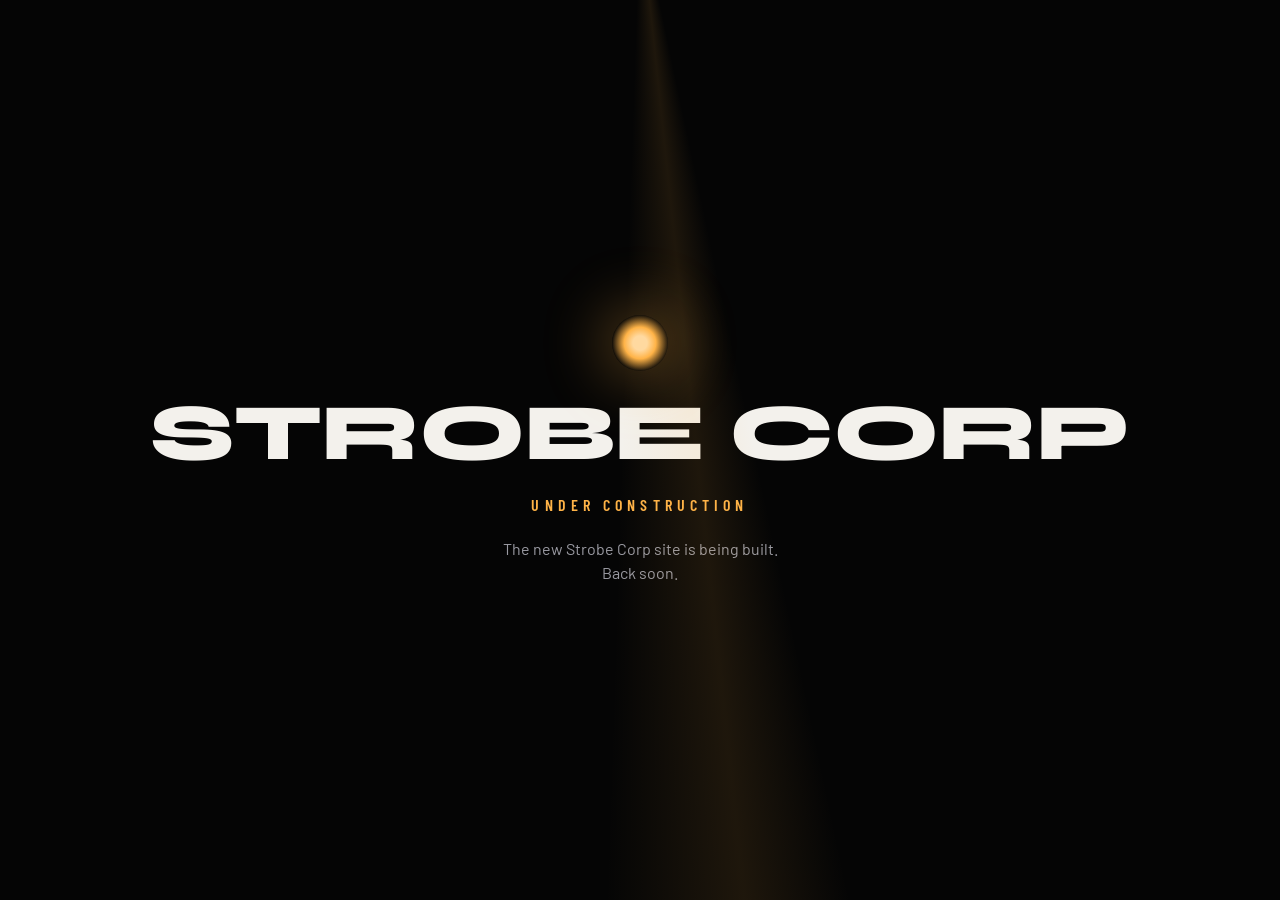
==== about.html @ 0cb2ebef "Strobe Corp portfolio site" ====
<!doctype html>
<html lang="en">
<head>
  <script src="gate.js"></script>
  <meta charset="utf-8">
  <meta name="viewport" content="width=device-width, initial-scale=1">
  <title>About | Strobe Corp</title>
  <meta name="description" content="About Strobe Corp: lighting designer, operator and technician.">
  <meta name="theme-color" content="#050505">
  <meta name="color-scheme" content="dark">
  <script>
    /* Restore the saved gel (accent colour) before first paint. */
    try { var gel = localStorage.getItem("strobe-gel"); if (gel && /^#[0-9a-f]{6}$/i.test(gel)) document.documentElement.style.setProperty("--accent", gel); } catch (e) {}
  </script>
  <link rel="preconnect" href="https://fonts.googleapis.com">
  <link rel="preconnect" href="https://fonts.gstatic.com" crossorigin>
  <link href="https://fonts.googleapis.com/css2?family=Barlow+Condensed:wght@500;600&family=Barlow:wght@400;500&family=Syne:wght@700;800&display=swap" rel="stylesheet">
  <link rel="icon" href="data:image/svg+xml,%3Csvg xmlns='http://www.w3.org/2000/svg' viewBox='0 0 32 32'%3E%3Crect width='32' height='32' fill='%23050505'/%3E%3Ccircle cx='16' cy='16' r='9' fill='%23ffb347'/%3E%3C/svg%3E">
  <link rel="stylesheet" href="style.css">
</head>
<body>
  <a class="skip-link" href="#main">Skip to content</a>

  <header class="site-header">
    <a class="logo" href="index.html" id="logo"></a>
    <nav aria-label="Main" id="nav"></nav>
  </header>

  <main id="main" class="about-page" tabindex="-1">
    <section class="section ap-hero" aria-labelledby="ap-title">
      <p class="cue" id="ap-eyebrow"></p>
      <h1 id="ap-title" class="ap-title"></h1>
      <p class="ap-lead" id="ap-lead"></p>
    </section>

    <section class="section ap-story" aria-label="My story">
      <div class="ap-grid">
        <figure class="ap-portrait"><img id="ap-img" alt="" width="600" height="750"></figure>
        <div>
          <div class="prose" id="ap-story"></div>
          <dl class="stats" id="ap-stats"></dl>
        </div>
      </div>
    </section>

    <section class="section" aria-labelledby="ap-do-title">
      <h2 id="ap-do-title"></h2>
      <ul class="do-grid" id="ap-do"></ul>
    </section>

    <section class="section" aria-labelledby="ap-tl-title">
      <h2 id="ap-tl-title"></h2>
      <ol class="timeline" id="ap-tl"></ol>
      <a class="btn" id="ap-cta" href="index.html#contact"></a>
    </section>
  </main>

  <footer class="site-footer"><p id="footer-text"></p></footer>

  <noscript><p class="noscript">This page needs JavaScript to show its content.</p></noscript>
  <script src="content.js"></script>
  <script src="about.js"></script>
  <script src="countup.js"></script>
</body>
</html>
---- style.css ----
/* ---------- Tokens ---------- */
:root {
  --bg: #050505;
  --surface: #0e0e10;
  --surface-2: #16161a;
  --line: #2a2a30;
  --text: #f2efe9;
  --muted: #a7a39b;
  --accent: #ffb347; /* driven by the gel picker */
  color-scheme: dark;

  --font-display: "Syne", "Arial Black", system-ui, sans-serif;
  --font-label: "Barlow Condensed", "Arial Narrow", system-ui, sans-serif;
  --font-body: "Barlow", system-ui, -apple-system, "Segoe UI", sans-serif;

  --s1: 4px; --s2: 8px; --s3: 16px; --s4: 24px; --s5: 32px; --s6: 48px; --s7: 80px;
  --gutter: 16px;
  --max: 1120px;
  --header-h: 56px;
}

/* ---------- Base ---------- */
*, *::before, *::after { box-sizing: border-box; }
html { -webkit-text-size-adjust: 100%; text-size-adjust: 100%; scrollbar-gutter: stable; scroll-behavior: smooth; scroll-padding-top: calc(var(--header-h) + 16px); }
body {
  margin: 0;
  background: var(--bg);
  color: var(--text);
  font: 400 1rem/1.6 var(--font-body);
  -webkit-font-smoothing: antialiased;
}
img { max-width: 100%; height: auto; display: block; }
a { color: var(--accent); }
h1, h2, h3, p, ul, dl, dd { margin: 0; }
ul { padding: 0; list-style: none; }
button { font: inherit; color: inherit; }

:focus-visible { outline: 3px solid var(--accent); outline-offset: 3px; }

.sr-only {
  position: absolute; width: 1px; height: 1px; overflow: hidden;
  clip: rect(0 0 0 0); white-space: nowrap;
}
.skip-link {
  position: fixed; left: var(--s3); top: -80px; z-index: 100;
  background: var(--accent); color: #000; padding: 0 var(--s3); min-height: 44px; display: inline-flex; align-items: center;
  font-family: var(--font-label); font-weight: 600; text-decoration: none;
}
.skip-link:focus { top: var(--s3); }

/* ---------- Header ---------- */
.site-header {
  position: fixed; inset: 0 0 auto 0; z-index: 50;
  height: var(--header-h);
  display: flex; align-items: center; justify-content: space-between;
  padding: 0 var(--gutter);
  border-bottom: 1px solid var(--line);
}
.site-header::before { /* bar background lives here so the intro can fade it in */
  content: ""; position: absolute; inset: 0; z-index: -1;
  background: linear-gradient(var(--bg), rgba(5,5,5,.85));
}
.logo {
  font: 800 1rem/1 var(--font-display);
  letter-spacing: .04em; text-transform: uppercase; white-space: nowrap;
  color: var(--text); text-decoration: none;
  display: inline-flex; align-items: center; min-height: 44px;
}
#nav { display: flex; gap: var(--s3); overflow-x: auto; scrollbar-width: none; }
#nav::-webkit-scrollbar { display: none; }
#nav a {
  font: 600 .95rem/1 var(--font-label);
  letter-spacing: .12em; text-transform: uppercase;
  color: var(--muted); text-decoration: none;
  padding: var(--s3) var(--s1); min-height: 44px; display: inline-flex; align-items: center;
}
#nav a:hover { color: var(--accent); }

/* ---------- Layout ---------- */
.section, .hero {
  max-width: var(--max); margin: 0 auto;
  padding: var(--s7) var(--gutter);
}
.cue {
  font: 600 .85rem/1 var(--font-label);
  letter-spacing: .22em; text-transform: uppercase;
  color: var(--accent); margin-bottom: var(--s3);
}
h2 {
  font: 800 clamp(2rem, 7vw, 3.5rem)/1.05 var(--font-display);
  letter-spacing: -.01em; margin-bottom: var(--s5);
}
.prose { color: var(--muted); max-width: 62ch; }
.prose p + p { margin-top: var(--s3); }

.btn {
  display: inline-flex; align-items: center; justify-content: center;
  min-height: 48px; padding: 0 var(--s5); margin-top: var(--s5);
  font: 600 1rem/1 var(--font-label); letter-spacing: .16em; text-transform: uppercase;
  color: #000; background: var(--accent); text-decoration: none;
  border: 0; border-radius: 2px; cursor: pointer;
  transition: transform .2s ease, box-shadow .2s ease;
}
.btn:hover { transform: translateY(-2px); box-shadow: 0 8px 30px -8px var(--accent); }

/* ---------- Hero ---------- */
.hero {
  min-height: 100svh; display: flex; flex-direction: column; justify-content: center;
  padding-top: calc(var(--header-h) + var(--s6));
  position: relative; isolation: isolate; overflow-x: clip;   /* the glow behind the hero is wider than the screen: never let it cause a sideways scroll */
}
.hero::before { /* static pool of light, becomes the intro spot in stage 2 */
  content: ""; position: absolute; z-index: -1;
  inset: 10% -20% auto -20%; height: 90%;
  background: radial-gradient(closest-side, color-mix(in srgb, var(--accent) 22%, transparent), transparent 70%);
}
/* The light behind the title drifts slowly, like a moving head sweeping the stage. */
.hero::before { animation: heroLight 24s ease-in-out infinite alternate; will-change: transform; }
@keyframes heroLight {
  0% { transform: translate3d(-16%, -3%, 0) scale(.95); }
  50% { transform: translate3d(4%, 7%, 0) scale(1.1); }
  100% { transform: translate3d(18%, -2%, 0) scale(1); }
}
@media (prefers-reduced-motion: reduce) { .hero::before { animation: none; } }
.hero > * { align-self: flex-start; } /* shrink-wrap children so the intro can measure the text block */
.hero-title {
  font: 800 clamp(2.5rem, 11.5vw, 8rem)/.92 var(--font-display);
  text-transform: uppercase; letter-spacing: -.02em;
}
.hero-role {
  margin-top: var(--s4);
  font: 500 clamp(1rem, 3.5vw, 1.5rem)/1.3 var(--font-label);
  letter-spacing: .2em; text-transform: uppercase; color: var(--text);
}
.hero-tagline { margin-top: var(--s2); color: var(--muted); }

/* ---------- About ---------- */
.about-grid { display: grid; gap: var(--s6); }
.stats { display: grid; gap: var(--s3); grid-template-columns: repeat(3, 1fr); }
.stat { border-top: 2px solid var(--accent); padding-top: var(--s3); display: flex; flex-direction: column-reverse; }
.stat-value { font: 800 clamp(1.5rem, 6vw, 2.5rem)/1 var(--font-display); font-variant-numeric: tabular-nums; }
.stat-label { font: 500 .85rem/1.3 var(--font-label); letter-spacing: .12em; text-transform: uppercase; color: var(--muted); margin-top: var(--s2); }

/* ---------- Work ---------- */
.filters { display: flex; flex-wrap: wrap; gap: var(--s2); margin-bottom: var(--s5); }
.filter {
  min-height: 44px; padding: 0 var(--s4);
  font: 600 .95rem/1 var(--font-label); letter-spacing: .14em; text-transform: uppercase;
  background: transparent; border: 1px solid var(--line); color: var(--muted);
  border-radius: 2px; cursor: pointer;
  transition: color .2s, border-color .2s, background .2s;
}
.filter:hover { color: var(--text); border-color: var(--muted); }
.filter[aria-pressed="true"] { color: #000; background: var(--accent); border-color: var(--accent); }

.grid { display: grid; gap: var(--s4); grid-template-columns: 1fr; }
.card { background: var(--surface); border: 1px solid var(--line); border-radius: 2px; overflow: hidden; }
.card-media { aspect-ratio: 8 / 5; overflow: hidden; background: var(--surface-2); }
.card-media img { width: 100%; height: 100%; object-fit: cover; }
.card-body { padding: var(--s4); }
.card-tag { font: 600 .8rem/1 var(--font-label); letter-spacing: .2em; text-transform: uppercase; color: var(--accent); }
.card-title { font: 700 1.25rem/1.2 var(--font-display); margin: var(--s2) 0; }
.card-meta { color: var(--muted); font-size: .9rem; }
.card-role { margin-top: var(--s2); font: 500 1rem/1.3 var(--font-label); letter-spacing: .08em; text-transform: uppercase; }

/* ---------- Work (stage 3): filter, hover lighting, lightbox ---------- */
.card { transition: opacity .3s ease, transform .3s ease, border-color .3s ease, box-shadow .3s ease; }
.card.is-out { opacity: 0; transform: scale(.96); pointer-events: none; }
.card-btn { display: block; width: 100%; padding: 0; border: 0; background: none; color: inherit; font: inherit; text-align: left; cursor: pointer; }
.card-btn:focus-visible { outline-offset: -4px; }
.card-media { position: relative; }

/* Hover lighting: the card under the cursor is lit like a profile spot that follows the pointer; the rest dim. */
@media (hover: hover) {
  .card-media img { opacity: .58; transition: opacity .35s ease; }
  .card-media::after {
    content: ""; position: absolute; inset: 0; pointer-events: none; opacity: 0; transition: opacity .3s ease; mix-blend-mode: screen;
    background:
      radial-gradient(circle 170px at var(--mx, 50%) var(--my, 50%), transparent 0, transparent 90%, color-mix(in srgb, var(--accent) 60%, transparent) 96%, transparent 100%),
      radial-gradient(circle 170px at var(--mx, 50%) var(--my, 50%), color-mix(in srgb, var(--accent) 20%, transparent), transparent 72%);
  }
  .card:hover, .card:has(.card-btn:focus-visible) { border-color: var(--accent); box-shadow: 0 0 44px -14px var(--accent); }
  .card:hover .card-media img, .card:has(.card-btn:focus-visible) .card-media img {
    opacity: 1;
    -webkit-mask-image: radial-gradient(circle 170px at var(--mx, 50%) var(--my, 50%), #000 0%, #000 55%, rgba(0, 0, 0, .58) 100%);
    mask-image: radial-gradient(circle 170px at var(--mx, 50%) var(--my, 50%), #000 0%, #000 55%, rgba(0, 0, 0, .58) 100%);
  }
  .card:hover .card-media::after, .card:has(.card-btn:focus-visible) .card-media::after { opacity: 1; }
  .grid:has(.card:hover) .card:not(:hover),
  .grid:has(.card-btn:focus-visible) .card:not(:has(.card-btn:focus-visible)) { opacity: .4; }
}

.lightbox {
  width: min(1000px, calc(100vw - 32px)); max-width: none; max-height: calc(100dvh - 32px); padding: 0; overflow: auto;
  background: var(--surface); color: var(--text); border: 1px solid var(--line); border-radius: 2px;
  box-shadow: 0 30px 120px -20px color-mix(in srgb, var(--accent) 35%, #000);
}
.lightbox::backdrop { background: rgba(2, 2, 3, .84); backdrop-filter: blur(6px); }
.lightbox[open] { animation: lbIn .35s ease both; }
@keyframes lbIn { from { opacity: 0; transform: translateY(12px) scale(.985); } to { opacity: 1; transform: none; } }
.lb-inner { position: relative; display: grid; grid-template-columns: 1fr; }
.lb-media { background: #000; aspect-ratio: 8 / 5; overflow: hidden; }
.lb-media img { width: 100%; height: 100%; object-fit: cover; opacity: 0; transform: scale(1.03); transition: opacity .5s ease, transform .9s ease; }
.lb-media img.in { opacity: 1; transform: none; }
.lb-info { padding: var(--s5) var(--s4); display: flex; flex-direction: column; gap: var(--s3); }
.lb-info h3 { font: 800 clamp(1.5rem, 4vw, 2rem)/1.1 var(--font-display); }
.lb-info .cue { margin: 0; }
.lb-meta { display: grid; grid-template-columns: auto 1fr; gap: 6px var(--s3); margin: 0; }
.lb-meta dt { font: 600 .8rem/1.6 var(--font-label); letter-spacing: .18em; text-transform: uppercase; color: var(--muted); }
.lb-meta dd { margin: 0; }
.lb-blurb { color: var(--muted); }
.lb-nav { margin-top: auto; display: flex; align-items: center; justify-content: space-between; gap: var(--s3); border-top: 1px solid var(--line); padding-top: var(--s3); }
#lb-count { font: 500 .9rem/1 var(--font-label); letter-spacing: .14em; text-transform: uppercase; color: var(--muted); font-variant-numeric: tabular-nums; }
.lb-nav button, .lb-close {
  min-width: 44px; min-height: 44px; display: inline-grid; place-items: center; padding: 0; cursor: pointer;
  background: transparent; color: var(--text); border: 1px solid var(--line); border-radius: 2px; transition: border-color .2s, color .2s;
}
.lb-nav button:hover, .lb-close:hover { border-color: var(--accent); color: var(--accent); }
.lb-nav button:disabled { opacity: .35; cursor: default; }
.lb-close { position: absolute; top: 12px; right: 12px; z-index: 2; background: rgba(5, 5, 5, .72); }
@media (min-width: 800px) {
  .lb-inner { grid-template-columns: 1.5fr 1fr; }
  .lb-media { aspect-ratio: auto; min-height: 420px; }
  .lb-info { padding: var(--s6) var(--s5); }
}

/* ---------- Rig / faders ---------- */
.rig { display: grid; gap: var(--s6); }
.rig-name { font: 600 1rem/1 var(--font-label); letter-spacing: .2em; text-transform: uppercase; color: var(--muted); padding-bottom: var(--s3); border-bottom: 1px solid var(--line); margin-bottom: var(--s3); }
.faders { display: grid; gap: var(--s3); }
.fader { display: grid; grid-template-columns: 9.5rem 1fr 2.5rem; align-items: center; gap: var(--s3); }
.fader-label { font: 500 1rem/1.2 var(--font-label); letter-spacing: .08em; text-transform: uppercase; }
.fader-track { position: relative; height: 10px; background: var(--surface-2); border: 1px solid var(--line); border-radius: 1px; }
.fader-fill { position: absolute; inset: 0 auto 0 0; width: 0; background: var(--accent); transition: width 1.2s cubic-bezier(.2, .85, .25, 1.12) var(--d, 0s); }
.rig-group.in .fader-fill { width: var(--level); }
.fader-fill::after { /* fader cap */
  content: ""; position: absolute; right: -4px; top: -7px; width: 8px; height: 22px;
  background: var(--text); border-radius: 1px;
}
.fader-val { font: 500 .9rem/1 var(--font-label); letter-spacing: .08em; color: var(--muted); font-variant-numeric: tabular-nums; text-align: right; }

/* ---------- Gel picker ---------- */
.swatches { display: flex; flex-wrap: wrap; gap: var(--s3); margin-top: var(--s5); }
.swatch {
  width: 48px; height: 48px; border-radius: 50%; cursor: pointer;
  background: var(--gel); border: 2px solid var(--bg);
  box-shadow: 0 0 0 2px var(--line);
  transition: transform .2s ease, box-shadow .2s ease;
}
.swatch:hover { transform: scale(1.08); }
.swatch[aria-pressed="true"] { box-shadow: 0 0 0 3px var(--text), 0 0 24px -2px var(--gel); }

/* ---------- Contact (patch sheet) ---------- */
.patch { width: 100%; max-width: 720px; border-collapse: collapse; margin-top: var(--s5); font-family: var(--font-label); }
.patch th, .patch td { padding: var(--s3); text-align: left; border-bottom: 1px solid var(--line); }
.patch thead th { font-size: .8rem; letter-spacing: .2em; text-transform: uppercase; color: var(--muted); font-weight: 600; }
.patch-ch { color: var(--accent); font-variant-numeric: tabular-nums; width: 3.5rem; }
.patch-label { font-weight: 600; letter-spacing: .12em; text-transform: uppercase; font-size: .95rem; }
.patch-val { font-size: 1.15rem; letter-spacing: .04em; overflow-wrap: anywhere; }
.patch-val a { display: inline-block; padding: 11px 0; }

/* ---------- Footer ---------- */
.site-footer { border-top: 1px solid var(--line); padding: var(--s5) var(--gutter); text-align: center; color: var(--muted); font-size: .9rem; }

/* ---------- Small phones: the hero already carries the brand name, so the nav gets the full bar ---------- */
@media (max-width: 520px) {
  .logo { display: none; }
  #nav { width: 100%; justify-content: space-between; gap: 0; }
}

/* ---------- Larger screens ---------- */
@media (min-width: 640px) {
  :root { --gutter: 32px; }
  .grid { grid-template-columns: repeat(2, 1fr); }
  .rig { grid-template-columns: repeat(2, 1fr); }
}
@media (min-width: 960px) {
  :root { --gutter: 48px; --header-h: 64px; }
  .logo { font-size: 1.1rem; }
  .grid { grid-template-columns: repeat(3, 1fr); }
  .about-grid { grid-template-columns: 1.4fr 1fr; align-items: start; }
  .stats { grid-template-columns: 1fr; }
  #nav { gap: var(--s5); }
}
@media (max-width: 380px) {
  .fader { grid-template-columns: 7rem 1fr 2rem; gap: var(--s2); }
}

/* ---------- Stage 4: gel picker label, DMX console, blackout ---------- */
.gel-name { margin-top: var(--s4); font: 500 1rem/1 var(--font-label); letter-spacing: .18em; text-transform: uppercase; color: var(--accent); }
html.gel-shift *, html.gel-shift *::before, html.gel-shift *::after {
  transition: color .6s ease, background-color .6s ease, border-color .6s ease, fill .6s ease, stroke .6s ease, box-shadow .6s ease !important;
}
.blackout-veil { position: fixed; inset: 0; z-index: 70; background: #000; opacity: 0; pointer-events: none; transition: opacity .7s ease; }
html.is-blackout .blackout-veil { opacity: 1; }
.console {
  position: fixed; right: 12px; bottom: 12px; z-index: 80; display: flex; align-items: center; gap: var(--s2);
  padding: 6px 6px 6px 12px; background: rgba(5, 5, 5, .82); border: 1px solid var(--line); border-radius: 2px;
  backdrop-filter: blur(6px);
}
.dmx { margin: 0; display: flex; align-items: center; gap: 6px; font: 500 .85rem/1 var(--font-label); letter-spacing: .12em; text-transform: uppercase; font-variant-numeric: tabular-nums; }
.dmx-k { color: var(--muted); }
.dmx b { color: var(--accent); font-weight: 600; min-width: 3ch; display: inline-block; text-align: right; }
.dmx-bar { width: 36px; height: 6px; border: 1px solid var(--line); overflow: hidden; }
.dmx-bar i { display: block; height: 100%; background: var(--accent); transform-origin: left center; transform: scaleX(0); }
.blackout {
  min-height: 44px; padding: 0 12px; cursor: pointer; border-radius: 2px;
  font: 600 .8rem/1 var(--font-label); letter-spacing: .16em; text-transform: uppercase;
  color: var(--text); background: transparent; border: 1px solid var(--muted); transition: color .2s, background-color .2s, border-color .2s;
}
/* while the lights are out the switch pulses at 60 bpm (one beat a second) until it is turned off again */
.blackout[aria-pressed="true"] { animation: blackoutBeat 1s linear infinite; }
@keyframes blackoutBeat { 0%, 49.9% { opacity: 1; } 50%, 100% { opacity: .25; } }
@media (prefers-reduced-motion: reduce) { .blackout[aria-pressed="true"] { animation: none; } }
.blackout:hover { border-color: var(--accent); color: var(--accent); }
.blackout[aria-pressed="true"] { background: var(--accent); border-color: var(--accent); color: #000; }
html.intro-pending .console, html.intro-pending .blackout-veil { display: none; }
@media (max-width: 520px) {
  .console { right: 8px; bottom: 8px; padding-left: 8px; }
  .dmx-bar { display: none; }
  .site-footer { padding-bottom: 72px; }
}

/* ---------- Hero title: the letters light up one by one like a cue, then a slow wave of light runs through them ---------- */
.hero-title .w { display: inline-block; white-space: nowrap; }
.hero-title .ch { display: inline-block; }
html.hero-live .hero-title .ch {
  animation: chOn 1.5s cubic-bezier(.3, .7, .3, 1) both, chWave 9s ease-in-out infinite both;
  animation-delay: calc(var(--hbase, .35s) + var(--i) * 85ms), calc(var(--hbase, .35s) + 3.2s + var(--i) * 130ms);
}
@keyframes chOn {
  0% { opacity: 0; transform: translateY(.1em); filter: blur(6px); }
  22% { opacity: .85; }
  31% { opacity: .22; }
  48% { opacity: 1; filter: blur(0); }
  100% { opacity: 1; transform: none; filter: blur(0); }
}
@keyframes chWave {
  0%, 62%, 100% { text-shadow: 0 0 0 transparent; }
  78% { text-shadow: 0 0 .3em color-mix(in srgb, var(--accent) 75%, transparent), 0 0 .9em color-mix(in srgb, var(--accent) 35%, transparent); }
}
@media (prefers-reduced-motion: reduce) { html.hero-live .hero-title .ch { animation: none; } }

/* ---------- Gobo wheel (selected work) ---------- */
.gobo { margin: 0 0 var(--s5); }
.gobo-stage {
  position: relative; overflow: hidden; border-radius: 2px;
  -webkit-mask-image: linear-gradient(90deg, transparent, #000 10%, #000 90%, transparent);
  mask-image: linear-gradient(90deg, transparent, #000 10%, #000 90%, transparent);
}
.gobo-stage::before { /* the lamp far behind the wheel: a big soft glow that backlights the discs */
  content: ""; position: absolute; inset: -30% 8% auto 8%; height: 170%; pointer-events: none; z-index: 0;
  background: radial-gradient(closest-side at 50% 40%, color-mix(in srgb, var(--accent) 46%, transparent), color-mix(in srgb, var(--accent) 14%, transparent) 55%, transparent 80%);
}
/* Depth of field: the screen is the focal plane, so the wheel and the lamp behind it are out of focus. */
.gobo-wheel { filter: blur(1.4px) brightness(.95); }
/* The projection: the active disc throws its picture (or video) onto a screen at a standard aspect ratio. */
.gobo-proj { position: relative; z-index: 3; width: clamp(300px, 90%, 1240px); margin: 0 auto calc(var(--ov, 120px) * -1); isolation: isolate; pointer-events: none; }   /* only the screen itself catches the pointer, so the top of the wheel can be grabbed */
.gobo-proj::before { /* light spilling forward onto the floor in front of the screen (not behind it) */
  content: ""; position: absolute; left: 4%; right: 4%; top: calc(100% - 6px); height: 150px; z-index: -1; pointer-events: none;
  background: radial-gradient(ellipse 60% 100% at 50% 0%, color-mix(in srgb, var(--accent) 34%, transparent), transparent 72%);
  filter: blur(8px); mix-blend-mode: screen;
}
.gobo-screen {
  --aspect: 16 / 9; pointer-events: auto; touch-action: pan-y; position: relative; display: block; width: 100%; aspect-ratio: var(--aspect); padding: 0; cursor: pointer; overflow: hidden;
  /* a semi-transparent screen (like gauze): the light and haze behind it show through */
  background: rgba(255, 255, 255, .035); border: 1px solid rgba(255, 255, 255, .18); border-radius: 3px; backdrop-filter: blur(2px); -webkit-backdrop-filter: blur(2px);
  box-shadow: 0 0 0 6px rgba(11, 11, 13, .55), 0 0 90px -10px color-mix(in srgb, var(--accent) calc(34% * var(--open, 1)), transparent);
}
.gobo-media { /* the picture is only lit where the gobo overlaps the aperture; the edge of the plate pushes it to black */
  position: absolute; inset: 0; display: block; opacity: var(--g, 1);
  -webkit-mask-image: linear-gradient(90deg, transparent var(--m0, 0%), #000 var(--m0e, 0%), #000 var(--m1, 100%), transparent var(--m1e, 100%));
  mask-image: linear-gradient(90deg, transparent var(--m0, 0%), #000 var(--m0e, 0%), #000 var(--m1, 100%), transparent var(--m1e, 100%));
}
.gobo-layer { position: absolute; inset: 0; opacity: 0; transform: translateX(var(--sh, 0px)); }
.gobo-layer.on { opacity: 1; }
.gobo-layer img, .gobo-layer video { width: 100%; height: 100%; object-fit: contain; display: block; background: transparent; opacity: .88; mix-blend-mode: screen; filter: brightness(1.12) contrast(.96); }
.gobo-screen::after { /* light coming through from behind: a soft hotspot where the lens points, a little fall-off at the edges */
  content: ""; position: absolute; inset: 0; pointer-events: none; mix-blend-mode: screen; opacity: var(--open, 1);
  background: radial-gradient(ellipse 60% 75% at 50% 105%, color-mix(in srgb, #fff2d8 26%, transparent), transparent 70%);
  box-shadow: inset 0 0 60px rgba(0, 0, 0, .35);
}
.gobo-beam { display: block; width: 100%; height: 170px; position: relative; z-index: 1; margin-top: -2px; pointer-events: none; mix-blend-mode: screen; filter: blur(3px); 
  /* the beam dissolves into the lens at its base, so no hard edge cuts across the gobo */
  -webkit-mask-image: linear-gradient(180deg, #000 0, #000 55%, rgba(0,0,0,.55) 82%, transparent 100%); mask-image: linear-gradient(180deg, #000 0, #000 55%, rgba(0,0,0,.55) 82%, transparent 100%); }
.gobo-stage { cursor: grab; touch-action: pan-y; user-select: none; -webkit-user-select: none; }
.gobo-stage.is-drag { cursor: grabbing; }
.gobo-wheel {
  position: absolute; border-radius: 50%; will-change: transform; z-index: 1;
  background: radial-gradient(circle, #060607 0 52%, #101014 52.5% 100%);
  border: 1px solid var(--line-2); box-shadow: inset 0 0 0 14px rgba(255, 255, 255, .025), 0 -20px 80px -30px #000;
}
.gobo-wheel::before { /* spokes */
  content: ""; position: absolute; inset: 0; border-radius: 50%;
  background: repeating-conic-gradient(from 0deg, rgba(255, 255, 255, .06) 0 .5deg, transparent .5deg 15deg);
  -webkit-mask-image: radial-gradient(circle, transparent 0 60%, #000 61%); mask-image: radial-gradient(circle, transparent 0 60%, #000 61%);
}
.gobo-disc {
  position: absolute; padding: 0; border-radius: 50%; overflow: hidden; cursor: pointer; background: #000;
  border: 2px solid color-mix(in srgb, var(--accent) 45%, #3a3a42); box-shadow: 0 0 0 7px #0c0c0f, 0 0 46px -4px color-mix(in srgb, var(--accent) 55%, transparent);
  transition: border-color .4s ease, box-shadow .4s ease; will-change: transform, opacity;
}
.gobo-disc img { width: 100%; height: 100%; object-fit: cover; display: block; opacity: .55; transition: opacity .4s ease; pointer-events: none; }
.gobo-disc.is-on { border-color: var(--accent); box-shadow: 0 0 0 7px #0c0c0f, 0 0 60px -6px var(--accent); }
.gobo-disc.is-on img { opacity: 1; }
.gobo-disc:focus-visible { outline-offset: 6px; }
.gobo-bar { display: flex; align-items: center; justify-content: center; gap: var(--s2); margin-top: var(--s3); }
.gobo-cap { flex: 1; text-align: center; font: 600 1rem/1.2 var(--font-label); letter-spacing: .14em; text-transform: uppercase; min-height: 1.2em; }
.gobo-btn {
  min-width: 44px; min-height: 44px; padding: 0 12px; display: inline-grid; place-items: center; cursor: pointer;
  background: transparent; color: var(--text); border: 1px solid var(--line); border-radius: 2px;
  font: 600 .85rem/1 var(--font-label); letter-spacing: .14em; text-transform: uppercase; transition: color .2s, border-color .2s;
}
.gobo-enc { display: flex; align-items: center; justify-content: center; gap: var(--s3); margin-top: var(--s3); }
.gobo-enc[hidden] { display: none; }
.gobo-enc-k, .gobo-enc-v { font: 600 .85rem/1 var(--font-label); letter-spacing: .16em; text-transform: uppercase; color: var(--muted); font-variant-numeric: tabular-nums; }
.gobo-enc-v { color: var(--accent); min-width: 3ch; }
.enc { --rot: 0deg; position: relative; width: 56px; height: 56px; border-radius: 50%; cursor: ns-resize; touch-action: none; user-select: none; -webkit-user-select: none;
  background: conic-gradient(from 0deg, #1c1c21, #2c2c33, #17171b, #2c2c33, #1c1c21); border: 1px solid var(--line-2);
  box-shadow: 0 0 0 5px #0c0c0f, 0 0 0 6px var(--line), 0 6px 16px rgba(0,0,0,.6); transform: rotate(var(--rot)); transition: box-shadow .2s ease; }
.enc i { position: absolute; left: 50%; top: 5px; width: 3px; height: 14px; margin-left: -1.5px; border-radius: 2px; background: var(--accent); box-shadow: 0 0 8px var(--accent); }
.enc:hover, .enc:focus-visible { box-shadow: 0 0 0 5px #0c0c0f, 0 0 0 6px var(--accent), 0 6px 16px rgba(0,0,0,.6); }
.gobo-btn:hover { color: var(--accent); border-color: var(--accent); }
.gobo-btn svg { width: 20px; height: 20px; fill: none; stroke: currentColor; stroke-width: 2; stroke-linecap: round; stroke-linejoin: round; }

/* ---------- Gear for hire ---------- */
.gear-grid { display: grid; gap: var(--s4); grid-template-columns: 1fr; margin-top: var(--s5); }
.gear-card { background: var(--surface); border: 1px solid var(--line); border-radius: 2px; overflow: hidden; display: flex; flex-direction: column; transition: border-color .3s ease, box-shadow .3s ease; }
.gear-card:hover { border-color: var(--accent); box-shadow: 0 0 40px -16px var(--accent); }
.gear-media { aspect-ratio: 8 / 5; background: var(--surface-2); overflow: hidden; }
.gear-media.contain { background: radial-gradient(ellipse 70% 60% at 50% 55%, #1e1e24, var(--surface-2)); display: flex; align-items: center; }
.gear-media.contain { gap: 4px; justify-content: center; }
.gear-media.contain img:not(:only-child) { width: auto; min-width: 0; flex: 1 1 0; max-height: 100%; }
.gear-media.contain img:not(:only-child):last-child { flex: 0 1 34%; }
.gear-media.contain img { object-fit: contain; height: auto; max-height: 100%; padding: 14px; }
.gear-media img { width: 100%; height: 100%; object-fit: cover; display: block; }
.gear-body { padding: var(--s4); display: flex; flex-direction: column; gap: var(--s2); flex: 1; }
.gear-top { display: flex; align-items: center; justify-content: space-between; }
.gear-qty { font: 600 1rem/1 var(--font-label); letter-spacing: .1em; color: var(--accent); font-variant-numeric: tabular-nums; }
.gear-specs { display: flex; flex-wrap: wrap; gap: 6px; margin-top: 2px; }
.gear-specs li { font: 500 .85rem/1 var(--font-label); letter-spacing: .08em; text-transform: uppercase; color: var(--muted); padding: 6px 8px; border: 1px solid var(--line); border-radius: 2px; }
.gear-link { margin-top: auto; padding-top: var(--s3); display: inline-flex; align-items: center; min-height: 44px; color: var(--accent); font: 600 .9rem/1 var(--font-label); letter-spacing: .16em; text-transform: uppercase; text-decoration: none; }
.gear-link:hover { text-decoration: underline; text-underline-offset: 4px; }
@media (min-width: 640px) { .gear-grid { grid-template-columns: repeat(2, 1fr); } }
@media (min-width: 960px) { .gear-grid { grid-template-columns: repeat(3, 1fr); } }
#about-more { margin-top: var(--s5); }

/* ---------- About page ---------- */
.about-page { padding-top: var(--header-h); }
.ap-hero { padding-bottom: var(--s5); }
.ap-title { font: 800 clamp(2.6rem, 9vw, 6rem)/.98 var(--font-display); letter-spacing: -.02em; }
.ap-lead { margin-top: var(--s4); max-width: 36ch; color: var(--muted); font-size: clamp(1.1rem, 2.5vw, 1.5rem); line-height: 1.4; }
.ap-grid { display: grid; gap: var(--s6); grid-template-columns: 1fr; align-items: start; }
.ap-portrait { margin: 0; aspect-ratio: 4 / 5; max-width: 420px; overflow: hidden; border: 1px solid var(--line); border-radius: 2px; background: var(--surface); }
.ap-portrait img { width: 100%; height: 100%; object-fit: cover; object-position: 38% 50%; display: block; }
.ap-story .stats { margin-top: var(--s5); max-width: 560px; }
.do-grid { display: grid; gap: var(--s4); grid-template-columns: 1fr; }
.do-card { padding: var(--s4); background: var(--surface); border: 1px solid var(--line); border-radius: 2px; display: grid; gap: var(--s2); transition: border-color .3s ease; }
.do-card:hover { border-color: var(--accent); }
.do-card p { color: var(--muted); }
.timeline { display: grid; gap: 0; border-left: 1px solid var(--line-2, var(--line)); margin-left: 6px; }
.tl-item { position: relative; padding: 0 0 var(--s5) var(--s5); display: grid; gap: 4px; }
.tl-item::before { content: ""; position: absolute; left: -6px; top: 6px; width: 11px; height: 11px; border-radius: 50%; background: var(--bg); border: 2px solid var(--accent); box-shadow: 0 0 14px -2px var(--accent); }
.tl-year { font: 600 1.1rem/1 var(--font-label); letter-spacing: .18em; text-transform: uppercase; color: var(--accent); }
.tl-item p { color: var(--muted); max-width: 60ch; }
.timeline + .btn { margin-top: var(--s5); }
@media (min-width: 720px) { .do-grid { grid-template-columns: repeat(3, 1fr); } }
@media (min-width: 900px) { .ap-grid { grid-template-columns: minmax(280px, 420px) 1fr; } }

/* TEMP dev button: replays the intro. Remove before launch. Sits in the top bar (bottom-left on small phones). */
.replay-temp {
  margin: 0 0 0 var(--s4); min-height: 44px; padding: 0 12px; flex-shrink: 0;
  font: 600 .8rem/1 var(--font-label); letter-spacing: .16em; text-transform: uppercase;
  color: var(--muted); background: transparent; border: 1px dashed var(--muted); border-radius: 2px; cursor: pointer;
}
.replay-temp:hover { color: var(--text); border-color: var(--text); }
a.admin-temp { display: inline-flex; align-items: center; text-decoration: none; margin: 0 auto 0 var(--s2); }
@media (max-width: 1100px) {
  .replay-temp { position: fixed; left: 8px; bottom: 8px; z-index: 90; margin: 0; background: rgba(5, 5, 5, .82); }
  a.admin-temp { bottom: 60px; margin: 0; }
}
html.intro-pending .replay-temp { display: none; }

/* ---------- Intro (stage 2) ---------- */
.intro { display: none; }
html.intro-pending, html.intro-pending body { overflow: hidden; height: 100%; }
html.intro-pending #stage { position: fixed; inset: 0; overflow: hidden; will-change: transform; }
html.intro-pending .intro { display: block; position: fixed; inset: 0; z-index: 60; pointer-events: none; }

/* Hero details wait in the dark until the push-in releases them. */
html.intro-pending .hero .cue,
html.intro-pending .hero-tagline,
html.intro-pending .hero .btn,
html.intro-pending .hero-title,
html.intro-pending .hero-role,
html.intro-pending #nav,
html.intro-pending .logo { opacity: 0; }
html.intro-pending .site-header { border-bottom-color: transparent; }
html.intro-pending .site-header::before { opacity: 0; }
html.intro-pending.intro-release .hero .cue,
html.intro-pending.intro-release .hero-tagline,
html.intro-pending.intro-release .hero .btn,
html.intro-pending.intro-release .logo { opacity: 1; transition: opacity 1.3s ease 1.7s; }
html.intro-pending.intro-release .hero-title,
html.intro-pending.intro-release .hero-role,
html.intro-pending.intro-release #nav { opacity: 1; transition: opacity 1.3s ease 1.1s; }
html.intro-pending.intro-release .site-header { border-bottom-color: var(--line); transition: border-color 1.1s ease 1.45s; }
html.intro-pending.intro-release .site-header::before { opacity: 1; transition: opacity 1.1s ease 1.45s; }
/* Skip: no staged fade-ins */
html.intro-pending.intro-release.intro-fast .hero .cue,
html.intro-pending.intro-release.intro-fast .hero-tagline,
html.intro-pending.intro-release.intro-fast .hero .btn,
html.intro-pending.intro-release.intro-fast .logo,
html.intro-pending.intro-release.intro-fast .hero-title,
html.intro-pending.intro-release.intro-fast .hero-role,
html.intro-pending.intro-release.intro-fast #nav,
html.intro-pending.intro-release.intro-fast .site-header,
html.intro-pending.intro-release.intro-fast .site-header::before { transition: all .2s ease 0s; }

/* The black screen with a feathered lens window (an SVG mask driven by script.js). */
.intro-mask { position: absolute; inset: 0; width: 100%; height: 100%; }
.intro-glow {
  position: absolute; left: 0; top: 0; width: 200px; height: 200px; transform-origin: 0 0;
  background: radial-gradient(circle closest-side,
    color-mix(in srgb, var(--accent) 34%, transparent) 0,
    color-mix(in srgb, var(--accent) 14%, transparent) 55%, transparent 100%);
  mix-blend-mode: screen; opacity: 0; pointer-events: none; will-change: transform;
}

.intro-beam {
  position: absolute; inset: 0; width: 100%; height: 100%; overflow: visible;
  mix-blend-mode: screen; pointer-events: none;
  color: color-mix(in srgb, var(--accent) 50%, #fff);
}
/* Glow along the screen edges while the spots dazzle (same colour as the lamps, kept subtle). */
.intro-vignette {
  position: absolute; inset: 0; pointer-events: none; opacity: 0; mix-blend-mode: screen;
  /* One continuous gradient: darkest in the middle, getting steadily brighter toward the edges (and a little more
     in the corners). It is a circle sized to the nearest edge, so every edge gets light, not just the corners. */
  background: radial-gradient(circle closest-side at 50% 50%,
    transparent 0%,
    color-mix(in srgb, var(--accent) 1%, transparent) 20%,
    color-mix(in srgb, var(--accent) 4%, transparent) 38%,
    color-mix(in srgb, var(--accent) 10%, transparent) 55%,
    color-mix(in srgb, var(--accent) 20%, transparent) 72%,
    color-mix(in srgb, var(--accent) 36%, transparent) 88%,
    color-mix(in srgb, var(--accent) 50%, transparent) 100%,
    color-mix(in srgb, var(--accent) 66%, transparent) 125%,
    color-mix(in srgb, var(--accent) 78%, transparent) 160%);
}
/* Shown only when JavaScript is off */
.noscript { padding: var(--s6) var(--gutter); max-width: 60ch; margin: 0 auto; color: var(--text); }

/* Side spots: invisible click targets over each fixture (usable once the centre lens is on). */
.spot-hit {
  position: fixed; padding: 0; margin: 0; background: transparent; border: 0; border-radius: 4px;
  cursor: pointer; pointer-events: none; visibility: hidden;
}
.intro.armed .spot-hit { pointer-events: auto; visibility: visible; }
.spot-hit:focus-visible { outline: 2px dashed var(--accent); outline-offset: 2px; }

/* Spot moving head as technical line-art (geometry is generated in script.js). */
.fixture {
  position: absolute; inset: 0; width: 100%; height: 100%; overflow: visible;
  --ink: #cdc8bc; will-change: transform, opacity;
  animation: fxReveal 1.6s cubic-bezier(.3, .6, .2, 1) both;
}
@keyframes fxReveal { from { clip-path: inset(100% 0 0 0); } to { clip-path: inset(0 0 0 0); } }
.fixture .fx path { fill: none; stroke: var(--ink); stroke-width: 1; stroke-linejoin: round; stroke-linecap: round; }
.fixture .fx path.s { fill: var(--bg); }
.fixture .fx path.hv { stroke-width: 1.6; }
.fixture .fx path.dm { opacity: .55; }
.fixture .fx path.gr { stroke-width: .8; opacity: .22; }
.fixture .fx path.lens { stroke-width: 1.8; }
.fixture .fx path.lf { fill: url(#lensGlow); stroke: none; }
.fixture.lens-on .fx path.lens { stroke: var(--accent); transition: stroke .6s ease; }
.fixture .lbl text {
  font: 500 11px/1 var(--font-label); letter-spacing: .16em; fill: var(--accent);
  opacity: 0; transition: opacity 1.2s ease;
}
.fixture.lens-on .lbl text { opacity: .9; }

.intro-skip, .intro-enter {
  position: fixed; pointer-events: auto; cursor: pointer; border-radius: 2px;
  font: 600 .9rem/1 var(--font-label); letter-spacing: .2em; text-transform: uppercase;
}
.intro-skip {
  top: 12px; right: 12px; min-height: 44px; padding: 0 12px; font-size: .8rem; letter-spacing: .16em;
  background: rgba(5,5,5,.6); color: var(--muted); border: 1px solid var(--line);
  transition: color .2s, border-color .2s;
}
.intro-skip:hover { color: var(--text); border-color: var(--muted); }
.intro-enter {
  left: 50%; bottom: 12vh; min-height: 48px; padding: 0 var(--s5); white-space: nowrap;
  background: var(--accent); color: #000; border: 0; font-size: 1rem; letter-spacing: .16em;
  /* The button lives in the dark: script.js sets its opacity from how much beam is shining on it. */
  visibility: hidden; opacity: 0; transform: translateX(-50%);
  -webkit-mask-image: linear-gradient(transparent, transparent); mask-image: linear-gradient(transparent, transparent);   /* fully in the dark until lit */
  transition: box-shadow .2s;
}
.intro.armed .intro-enter { visibility: visible; }
.intro-enter:focus-visible { outline: 2px solid var(--text); outline-offset: 3px; }
.intro-enter:not(:disabled):hover { box-shadow: 0 8px 30px -8px var(--accent); }
.intro-enter:disabled { cursor: default; }

@media (prefers-reduced-motion: reduce) {
  html { scroll-behavior: auto; }
  *, *::before, *::after { transition-duration: .01ms !important; animation-duration: .01ms !important; }
}

/* ---------- "Console locked" popup (rig faders) ---------- */
.locked {
  position: fixed; left: 50%; top: 50%; z-index: 90; display: flex; align-items: center; gap: 15px; padding: 20px 28px;
  background: rgba(14, 4, 4, .94); border: 1px solid #ff3b30; border-radius: 2px; color: #ff6b61;
  font: 600 1.25rem/1 var(--font-label); letter-spacing: .2em; text-transform: uppercase; white-space: nowrap;
  box-shadow: 0 0 50px -6px #ff3b30, 0 20px 50px rgba(0, 0, 0, .6); backdrop-filter: blur(6px); -webkit-backdrop-filter: blur(6px);
  opacity: 0; pointer-events: none; transform: translate(-50%, -46%) scale(.94); transition: opacity .25s ease, transform .25s ease;
}
.locked svg { width: 28px; height: 28px; fill: none; stroke: #ff3b30; stroke-width: 2; stroke-linecap: round; stroke-linejoin: round; }
.locked.show { opacity: 1; transform: translate(-50%, -50%) scale(1); animation: lockedShake .45s .1s ease both; }
.locked.show .shackle { animation: lockedClick .5s .1s ease both; transform-origin: 8px 11px; }
@keyframes lockedShake { 0%, 100% { margin-left: 0; } 20% { margin-left: -7px; } 40% { margin-left: 6px; } 60% { margin-left: -4px; } 80% { margin-left: 3px; } }
@keyframes lockedClick { 0% { transform: translateY(-3px); } 60% { transform: translateY(1px); } 100% { transform: translateY(0); } }
@media (prefers-reduced-motion: reduce) { .locked, .locked.show, .locked.show .shackle { animation: none; transition: opacity .2s ease; } }
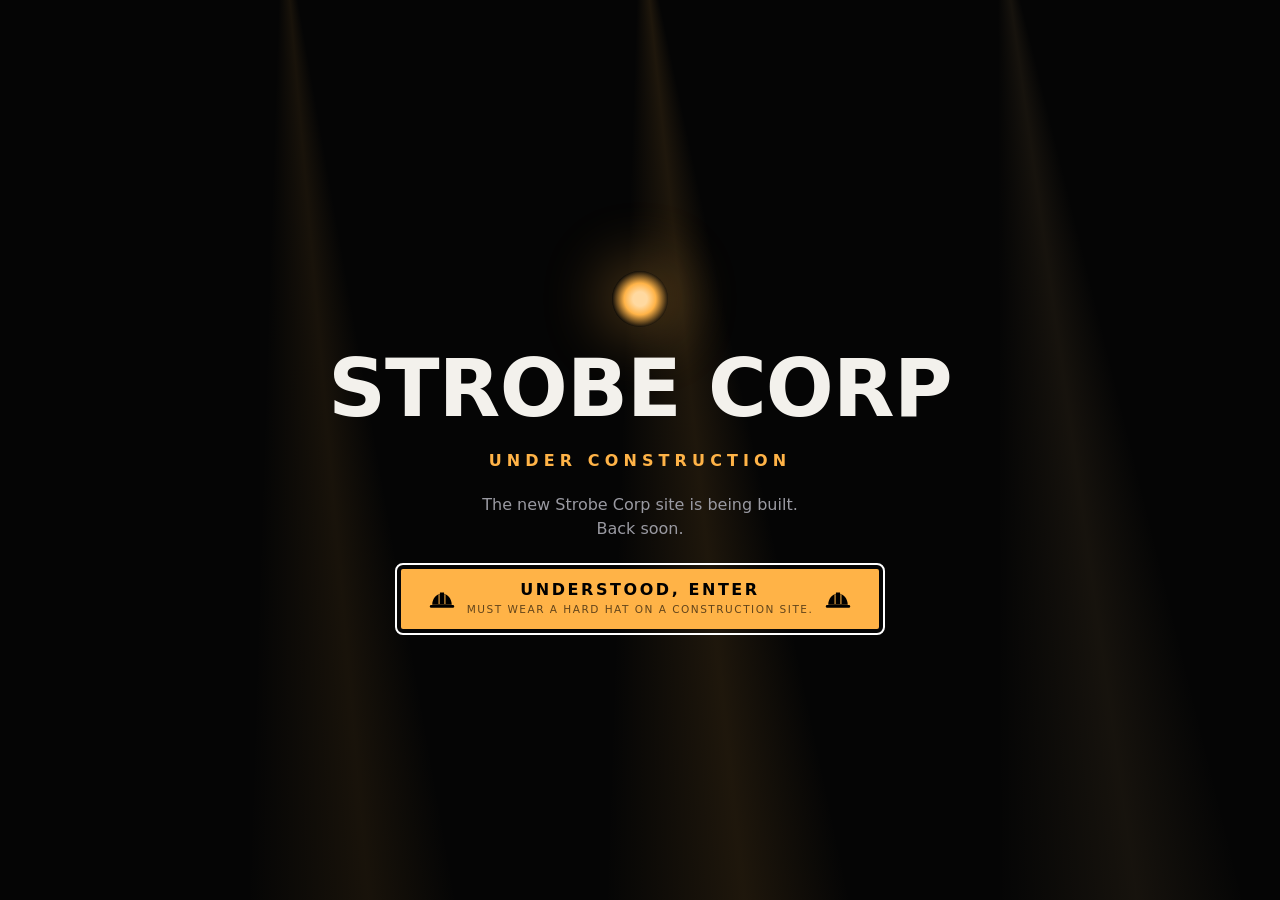
==== commit 2e7de912: "Security: add a Content-Security-Policy to every page Co-Authored-By: Claude Opus 5.5 <noreply@anthr" ====
--- a/about.html
+++ b/about.html
@@ -1,6 +1,7 @@
 <!doctype html>
 <html lang="en">
 <head>
+  <meta http-equiv="Content-Security-Policy" content="default-src 'self'; script-src 'self' 'unsafe-inline'; style-src 'self' 'unsafe-inline' https://fonts.googleapis.com; font-src https://fonts.gstatic.com; img-src 'self' data:; media-src 'self'; connect-src 'self'; object-src 'none'; base-uri 'self'; form-action 'none'">
   <script src="gate.js"></script>
   <meta charset="utf-8">
   <meta name="viewport" content="width=device-width, initial-scale=1">
@@ -38,9 +39,9 @@
         <figure class="ap-portrait"><img id="ap-img" alt="" width="600" height="750"></figure>
         <div>
           <div class="prose" id="ap-story"></div>
-          <dl class="stats" id="ap-stats"></dl>
         </div>
       </div>
+      <dl class="stats" id="ap-stats"></dl>
     </section>
 
     <section class="section" aria-labelledby="ap-do-title">
--- a/style.css
+++ b/style.css
@@ -21,9 +21,10 @@
 
 /* ---------- Base ---------- */
 *, *::before, *::after { box-sizing: border-box; }
-html { -webkit-text-size-adjust: 100%; text-size-adjust: 100%; scrollbar-gutter: stable; scroll-behavior: smooth; scroll-padding-top: calc(var(--header-h) + 16px); }
+html { overflow-x: clip; overscroll-behavior-y: none; -webkit-text-size-adjust: 100%; text-size-adjust: 100%; scrollbar-gutter: stable; scroll-behavior: smooth; scroll-padding-top: calc(var(--header-h) + 16px); }
 body {
   margin: 0;
+  overflow-x: clip;   /* the glow behind the hero is wider than the screen: it must never make the page wider (phones zoom out to fit it) */
   background: var(--bg);
   color: var(--text);
   font: 400 1rem/1.6 var(--font-body);
@@ -107,12 +108,12 @@
 .hero {
   min-height: 100svh; display: flex; flex-direction: column; justify-content: center;
   padding-top: calc(var(--header-h) + var(--s6));
-  position: relative; isolation: isolate; overflow-x: clip;   /* the glow behind the hero is wider than the screen: never let it cause a sideways scroll */
+  position: relative; isolation: isolate;
 }
 .hero::before { /* static pool of light, becomes the intro spot in stage 2 */
   content: ""; position: absolute; z-index: -1;
-  inset: 10% -20% auto -20%; height: 90%;
-  background: radial-gradient(closest-side, color-mix(in srgb, var(--accent) 22%, transparent), transparent 70%);
+  left: 50%; width: 140vw; margin-left: -70vw; top: 10%; height: 90%;   /* spans the whole screen, not just the content column */
+  background: radial-gradient(closest-side, color-mix(in srgb, var(--accent) 34%, transparent), transparent 70%);
 }
 /* The light behind the title drifts slowly, like a moving head sweeping the stage. */
 .hero::before { animation: heroLight 24s ease-in-out infinite alternate; will-change: transform; }
@@ -278,8 +279,6 @@
   :root { --gutter: 48px; --header-h: 64px; }
   .logo { font-size: 1.1rem; }
   .grid { grid-template-columns: repeat(3, 1fr); }
-  .about-grid { grid-template-columns: 1.4fr 1fr; align-items: start; }
-  .stats { grid-template-columns: 1fr; }
   #nav { gap: var(--s5); }
 }
 @media (max-width: 380px) {
@@ -325,19 +324,16 @@
 .hero-title .w { display: inline-block; white-space: nowrap; }
 .hero-title .ch { display: inline-block; }
 html.hero-live .hero-title .ch {
-  animation: chOn 1.5s cubic-bezier(.3, .7, .3, 1) both, chWave 9s ease-in-out infinite both;
-  animation-delay: calc(var(--hbase, .35s) + var(--i) * 85ms), calc(var(--hbase, .35s) + 3.2s + var(--i) * 130ms);
+  animation: chOn 1s cubic-bezier(.2, .7, .2, 1) both, chWave 2.2s ease-in-out both;
+  animation-delay: calc(var(--hbase, .35s) + var(--i) * 55ms), calc(var(--hbase, .35s) + 1.1s + var(--i) * 70ms);
 }
 @keyframes chOn {
-  0% { opacity: 0; transform: translateY(.1em); filter: blur(6px); }
-  22% { opacity: .85; }
-  31% { opacity: .22; }
-  48% { opacity: 1; filter: blur(0); }
-  100% { opacity: 1; transform: none; filter: blur(0); }
-}
-@keyframes chWave {
-  0%, 62%, 100% { text-shadow: 0 0 0 transparent; }
-  78% { text-shadow: 0 0 .3em color-mix(in srgb, var(--accent) 75%, transparent), 0 0 .9em color-mix(in srgb, var(--accent) 35%, transparent); }
+  0% { opacity: 0; transform: translateY(.14em); }
+  100% { opacity: 1; transform: none; }
+}
+@keyframes chWave { /* one soft pulse of light travels through the letters, once */
+  0%, 100% { text-shadow: 0 0 0 transparent; }
+  45% { text-shadow: 0 0 .25em color-mix(in srgb, var(--accent) 55%, transparent); }
 }
 @media (prefers-reduced-motion: reduce) { html.hero-live .hero-title .ch { animation: none; } }
 
@@ -348,24 +344,15 @@
   -webkit-mask-image: linear-gradient(90deg, transparent, #000 10%, #000 90%, transparent);
   mask-image: linear-gradient(90deg, transparent, #000 10%, #000 90%, transparent);
 }
-.gobo-stage::before { /* the lamp far behind the wheel: a big soft glow that backlights the discs */
-  content: ""; position: absolute; inset: -30% 8% auto 8%; height: 170%; pointer-events: none; z-index: 0;
-  background: radial-gradient(closest-side at 50% 40%, color-mix(in srgb, var(--accent) 46%, transparent), color-mix(in srgb, var(--accent) 14%, transparent) 55%, transparent 80%);
-}
 /* Depth of field: the screen is the focal plane, so the wheel and the lamp behind it are out of focus. */
 .gobo-wheel { filter: blur(1.4px) brightness(.95); }
 /* The projection: the active disc throws its picture (or video) onto a screen at a standard aspect ratio. */
 .gobo-proj { position: relative; z-index: 3; width: clamp(300px, 90%, 1240px); margin: 0 auto calc(var(--ov, 120px) * -1); isolation: isolate; pointer-events: none; }   /* only the screen itself catches the pointer, so the top of the wheel can be grabbed */
-.gobo-proj::before { /* light spilling forward onto the floor in front of the screen (not behind it) */
-  content: ""; position: absolute; left: 4%; right: 4%; top: calc(100% - 6px); height: 150px; z-index: -1; pointer-events: none;
-  background: radial-gradient(ellipse 60% 100% at 50% 0%, color-mix(in srgb, var(--accent) 34%, transparent), transparent 72%);
-  filter: blur(8px); mix-blend-mode: screen;
-}
 .gobo-screen {
   --aspect: 16 / 9; pointer-events: auto; touch-action: pan-y; position: relative; display: block; width: 100%; aspect-ratio: var(--aspect); padding: 0; cursor: pointer; overflow: hidden;
   /* a semi-transparent screen (like gauze): the light and haze behind it show through */
   background: rgba(255, 255, 255, .035); border: 1px solid rgba(255, 255, 255, .18); border-radius: 3px; backdrop-filter: blur(2px); -webkit-backdrop-filter: blur(2px);
-  box-shadow: 0 0 0 6px rgba(11, 11, 13, .55), 0 0 90px -10px color-mix(in srgb, var(--accent) calc(34% * var(--open, 1)), transparent);
+  box-shadow: 0 0 0 6px rgba(11, 11, 13, .55);
 }
 .gobo-media { /* the picture is only lit where the gobo overlaps the aperture; the edge of the plate pushes it to black */
   position: absolute; inset: 0; display: block; opacity: var(--g, 1);
@@ -380,9 +367,8 @@
   background: radial-gradient(ellipse 60% 75% at 50% 105%, color-mix(in srgb, #fff2d8 26%, transparent), transparent 70%);
   box-shadow: inset 0 0 60px rgba(0, 0, 0, .35);
 }
-.gobo-beam { display: block; width: 100%; height: 170px; position: relative; z-index: 1; margin-top: -2px; pointer-events: none; mix-blend-mode: screen; filter: blur(3px); 
-  /* the beam dissolves into the lens at its base, so no hard edge cuts across the gobo */
-  -webkit-mask-image: linear-gradient(180deg, #000 0, #000 55%, rgba(0,0,0,.55) 82%, transparent 100%); mask-image: linear-gradient(180deg, #000 0, #000 55%, rgba(0,0,0,.55) 82%, transparent 100%); }
+.gobo-beam { display: block; width: 100%; height: 170px; position: relative; z-index: 1; margin-top: -2px; pointer-events: none; mix-blend-mode: screen; 
+  /* the base of the beam is hidden behind the lit disc (cut out in the canvas), so nothing is faded here */ }
 .gobo-stage { cursor: grab; touch-action: pan-y; user-select: none; -webkit-user-select: none; }
 .gobo-stage.is-drag { cursor: grabbing; }
 .gobo-wheel {
@@ -397,11 +383,12 @@
 }
 .gobo-disc {
   position: absolute; padding: 0; border-radius: 50%; overflow: hidden; cursor: pointer; background: #000;
-  border: 2px solid color-mix(in srgb, var(--accent) 45%, #3a3a42); box-shadow: 0 0 0 7px #0c0c0f, 0 0 46px -4px color-mix(in srgb, var(--accent) 55%, transparent);
+  border: 2px solid #2c2c33; box-shadow: 0 0 0 1px #0c0c0f;
+  isolation: isolate; -webkit-mask-image: -webkit-radial-gradient(white, black);   /* keeps the round clip in Safari while the disc is transformed */
   transition: border-color .4s ease, box-shadow .4s ease; will-change: transform, opacity;
 }
 .gobo-disc img { width: 100%; height: 100%; object-fit: cover; display: block; opacity: .55; transition: opacity .4s ease; pointer-events: none; }
-.gobo-disc.is-on { border-color: var(--accent); box-shadow: 0 0 0 7px #0c0c0f, 0 0 60px -6px var(--accent); }
+.gobo-disc.is-on { border-color: #3a3a42; }
 .gobo-disc.is-on img { opacity: 1; }
 .gobo-disc:focus-visible { outline-offset: 6px; }
 .gobo-bar { display: flex; align-items: center; justify-content: center; gap: var(--s2); margin-top: var(--s3); }
@@ -453,7 +440,7 @@
 .ap-grid { display: grid; gap: var(--s6); grid-template-columns: 1fr; align-items: start; }
 .ap-portrait { margin: 0; aspect-ratio: 4 / 5; max-width: 420px; overflow: hidden; border: 1px solid var(--line); border-radius: 2px; background: var(--surface); }
 .ap-portrait img { width: 100%; height: 100%; object-fit: cover; object-position: 38% 50%; display: block; }
-.ap-story .stats { margin-top: var(--s5); max-width: 560px; }
+.ap-story .stats { margin-top: var(--s5); max-width: 760px; }
 .do-grid { display: grid; gap: var(--s4); grid-template-columns: 1fr; }
 .do-card { padding: var(--s4); background: var(--surface); border: 1px solid var(--line); border-radius: 2px; display: grid; gap: var(--s2); transition: border-color .3s ease; }
 .do-card:hover { border-color: var(--accent); }
@@ -474,10 +461,8 @@
   color: var(--muted); background: transparent; border: 1px dashed var(--muted); border-radius: 2px; cursor: pointer;
 }
 .replay-temp:hover { color: var(--text); border-color: var(--text); }
-a.admin-temp { display: inline-flex; align-items: center; text-decoration: none; margin: 0 auto 0 var(--s2); }
 @media (max-width: 1100px) {
   .replay-temp { position: fixed; left: 8px; bottom: 8px; z-index: 90; margin: 0; background: rgba(5, 5, 5, .82); }
-  a.admin-temp { bottom: 60px; margin: 0; }
 }
 html.intro-pending .replay-temp { display: none; }
 
@@ -527,6 +512,8 @@
   mix-blend-mode: screen; opacity: 0; pointer-events: none; will-change: transform;
 }
 
+/* Automatic lite mode (script.js adds it when the intro cannot hold 60 fps): no blend-mode compositing. */
+html.intro-lite .intro-glow, html.intro-lite .intro-beam, html.intro-lite .intro-vignette { mix-blend-mode: normal; }
 .intro-beam {
   position: absolute; inset: 0; width: 100%; height: 100%; overflow: visible;
   mix-blend-mode: screen; pointer-events: none;
@@ -622,3 +609,63 @@
 @keyframes lockedShake { 0%, 100% { margin-left: 0; } 20% { margin-left: -7px; } 40% { margin-left: 6px; } 60% { margin-left: -4px; } 80% { margin-left: 3px; } }
 @keyframes lockedClick { 0% { transform: translateY(-3px); } 60% { transform: translateY(1px); } 100% { transform: translateY(0); } }
 @media (prefers-reduced-motion: reduce) { .locked, .locked.show, .locked.show .shackle { animation: none; transition: opacity .2s ease; } }
+
+/* The lamp behind the wheel shines through the lit gobo: a hot centre inside the glass only (no glow outside the disc). */
+.gobo-disc::after {
+  content: ""; position: absolute; inset: 0; border-radius: 50%; pointer-events: none; opacity: 0;   /* no blend mode here: blending inside a rounded, clipped, transformed box makes Safari flash the disc as a square block */
+  background: radial-gradient(circle at 50% 50%, rgba(255, 244, 222, .34), rgba(255, 244, 222, .08) 45%, transparent 75%);
+  transition: opacity .3s ease;
+}
+.gobo-disc.is-on::after { opacity: calc(.8 * var(--g, 1)); }
+
+.gobo-dust { position: absolute; left: 0; bottom: 0; width: 100%; height: 170px; z-index: 2; pointer-events: none; mix-blend-mode: screen; }
+
+/* ---------- Stats as timecode clocks: lit seven-segment digits on a dark bezel ---------- */
+.stat-value.tc {
+  display: inline-flex; align-items: center; gap: .32em; align-self: flex-start; width: fit-content; max-width: 100%;
+  padding: .55em .8em; margin-top: var(--s2);
+  background: linear-gradient(180deg, #08080a, #040405); border: 1px solid var(--line-2); border-radius: 4px;
+  box-shadow: inset 0 0 22px rgba(0, 0, 0, .9), inset 0 1px 0 rgba(255, 255, 255, .03), 0 1px 0 rgba(255, 255, 255, .04);
+  font-size: clamp(34px, 6.4vw, 52px);
+  transform: skewX(-6deg); transform-origin: left center;           /* LED clocks are slightly slanted */
+  filter: drop-shadow(0 0 6px rgba(56, 255, 124, .6));
+}
+.tc-d, .tc-p { display: block; height: 1em; width: auto; flex: none; overflow: visible; }
+.tc-d { width: .578em; }
+.tc-p { width: .385em; }
+.tc-d .on, .tc-p .on { fill: #38ff7c; }                           /* LED green */
+.tc-d .off { fill: #38ff7c; opacity: .07; }
+
+/* Triple click: the clocks go nuts (shake and cycle colour; the numbers are driven by countup.js at about 13 changes a second) */
+.stat-value.tc.tc-nuts { animation: tcShake .16s linear infinite, tcFlash .6s steps(1, end) infinite; }
+.tc-nuts .tc-d .on, .tc-nuts .tc-p .on, .tc-nuts .tc-d .off { fill: currentColor; }
+@keyframes tcShake {
+  0% { transform: skewX(-6deg) translate(0, 0) rotate(0); }
+  25% { transform: skewX(-6deg) translate(-2px, 1px) rotate(-.7deg); }
+  50% { transform: skewX(-6deg) translate(1px, -2px) rotate(.5deg); }
+  75% { transform: skewX(-6deg) translate(2px, 1px) rotate(-.4deg); }
+  100% { transform: skewX(-6deg) translate(0, 0) rotate(0); }
+}
+@keyframes tcFlash {   /* yellow, then red (under 2 flashes a second) */
+  0% { color: #ffd60a; filter: drop-shadow(0 0 9px rgba(255, 214, 10, .85)); }
+  50% { color: #ff2b2b; filter: drop-shadow(0 0 9px rgba(255, 43, 43, .85)); }
+}
+
+/* the colons of the timecode that the three clocks make together while they go nuts */
+.tc-c { display: flex; flex-direction: column; justify-content: center; gap: .22em; width: .2em; flex: none; align-self: stretch; }
+.tc-c i { display: block; width: .12em; height: .12em; margin: 0 auto; border-radius: 50%; background: currentColor; }
+
+/* the angry red 8-bit faces at the end of the nuts */
+.tc-f { display: block; height: 1.14em; width: 1.14em; margin: -.07em 0; flex: none; transform: scale(1.4); }   /* bigger, but still inside the bezel */
+.stat-value.tc.tc-sad { justify-content: center; color: #ff2b2b; filter: drop-shadow(0 0 9px rgba(255, 43, 43, .9)); animation: tcShake .11s linear infinite; }   /* trembling with rage */
+.tc-sad .tc-f rect { fill: #ff2b2b; }
+
+/* Easter eggs on touch screens: no double-tap zoom or text selection when tapping the clocks or the wheel buttons three times in a row */
+.stat-value.tc, .gobo-btn, .gobo-bar button, .fader { touch-action: manipulation; -webkit-tap-highlight-color: transparent; }
+.stat-value.tc { user-select: none; -webkit-user-select: none; -webkit-touch-callout: none; cursor: default; }
+
+/* Phones: the three clocks sit one under the other (three across would run off the screen) */
+@media (max-width: 599px) {
+  .stats { grid-template-columns: 1fr; }
+  .stat-value.tc { font-size: 40px; }
+}
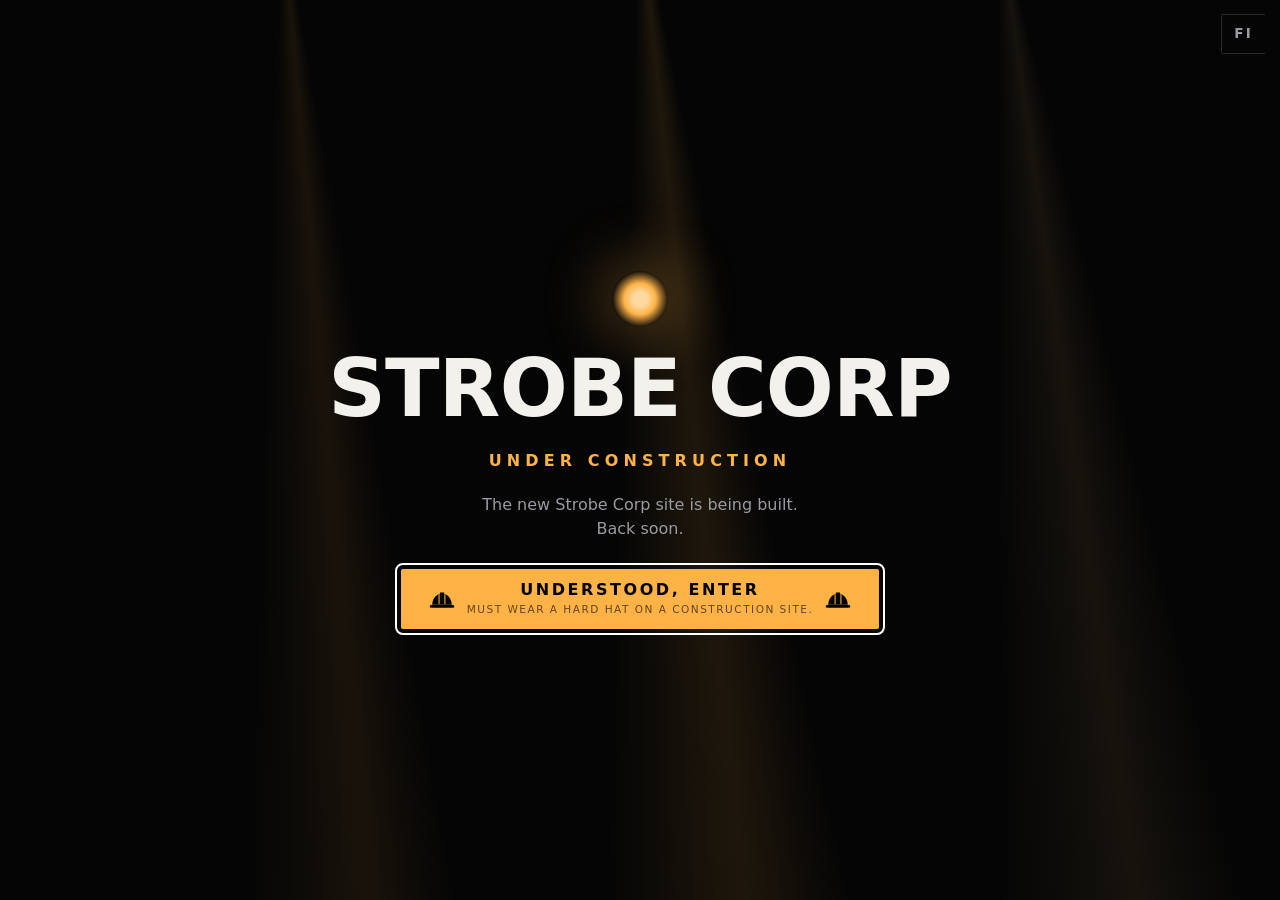
==== commit 365e0c51: "Finnish translation with an FI/EN switch, Portfolio in the menu, intro on every visit, English by de" ====
--- a/about.html
+++ b/about.html
@@ -20,11 +20,11 @@
   <link rel="stylesheet" href="style.css">
 </head>
 <body>
-  <a class="skip-link" href="#main">Skip to content</a>
+  <a class="skip-link" href="#main" data-i18n="ui.skipLink">Skip to content</a>
 
   <header class="site-header">
     <a class="logo" href="index.html" id="logo"></a>
-    <nav aria-label="Main" id="nav"></nav>
+    <nav aria-label="Main" id="nav" data-i18n-aria="ui.navAria"></nav>
   </header>
 
   <main id="main" class="about-page" tabindex="-1">
@@ -34,7 +34,7 @@
       <p class="ap-lead" id="ap-lead"></p>
     </section>
 
-    <section class="section ap-story" aria-label="My story">
+    <section class="section ap-story" aria-label="My story" data-i18n-aria="ui.storyAria">
       <div class="ap-grid">
         <figure class="ap-portrait"><img id="ap-img" alt="" width="600" height="750"></figure>
         <div>
--- a/style.css
+++ b/style.css
@@ -567,16 +567,17 @@
 }
 .fixture.lens-on .lbl text { opacity: .9; }
 
-.intro-skip, .intro-enter {
+.intro-skip, .intro-lang, .intro-enter {
   position: fixed; pointer-events: auto; cursor: pointer; border-radius: 2px;
   font: 600 .9rem/1 var(--font-label); letter-spacing: .2em; text-transform: uppercase;
 }
-.intro-skip {
+.intro-skip, .intro-lang {
   top: 12px; right: 12px; min-height: 44px; padding: 0 12px; font-size: .8rem; letter-spacing: .16em;
   background: rgba(5,5,5,.6); color: var(--muted); border: 1px solid var(--line);
   transition: color .2s, border-color .2s;
 }
-.intro-skip:hover { color: var(--text); border-color: var(--muted); }
+.intro-lang { right: auto; left: 12px; }
+.intro-skip:hover, .intro-lang:hover { color: var(--text); border-color: var(--muted); }
 .intro-enter {
   left: 50%; bottom: 12vh; min-height: 48px; padding: 0 var(--s5); white-space: nowrap;
   background: var(--accent); color: #000; border: 0; font-size: 1rem; letter-spacing: .16em;
@@ -669,3 +670,19 @@
   .stats { grid-template-columns: 1fr; }
   .stat-value.tc { font-size: 40px; }
 }
+
+/* Language button: the header (after the menu links) and the intro corner */
+#nav .lang-btn {
+  font: 600 .85rem/1 var(--font-label); letter-spacing: .12em; text-transform: uppercase; color: var(--muted);
+  background: transparent; border: 1px solid var(--line-2, var(--line)); border-radius: 2px; cursor: pointer;
+  min-height: 36px; align-self: center; padding: 0 10px; margin-left: var(--s2);
+  touch-action: manipulation; -webkit-tap-highlight-color: transparent; transition: color .2s, border-color .2s;
+}
+#nav .lang-btn:hover { color: var(--accent); border-color: var(--accent); }
+@media (max-width: 520px) { #nav .lang-btn { margin-left: 0; padding: 0 8px; } }
+
+/* Small phones: the menu (with the language button) has to fit on one line, in Finnish too */
+@media (max-width: 420px) {
+  #nav a { font-size: .82rem; letter-spacing: .07em; padding-left: 2px; padding-right: 2px; }
+  #nav .lang-btn { font-size: .78rem; padding: 0 6px; min-height: 32px; }
+}
